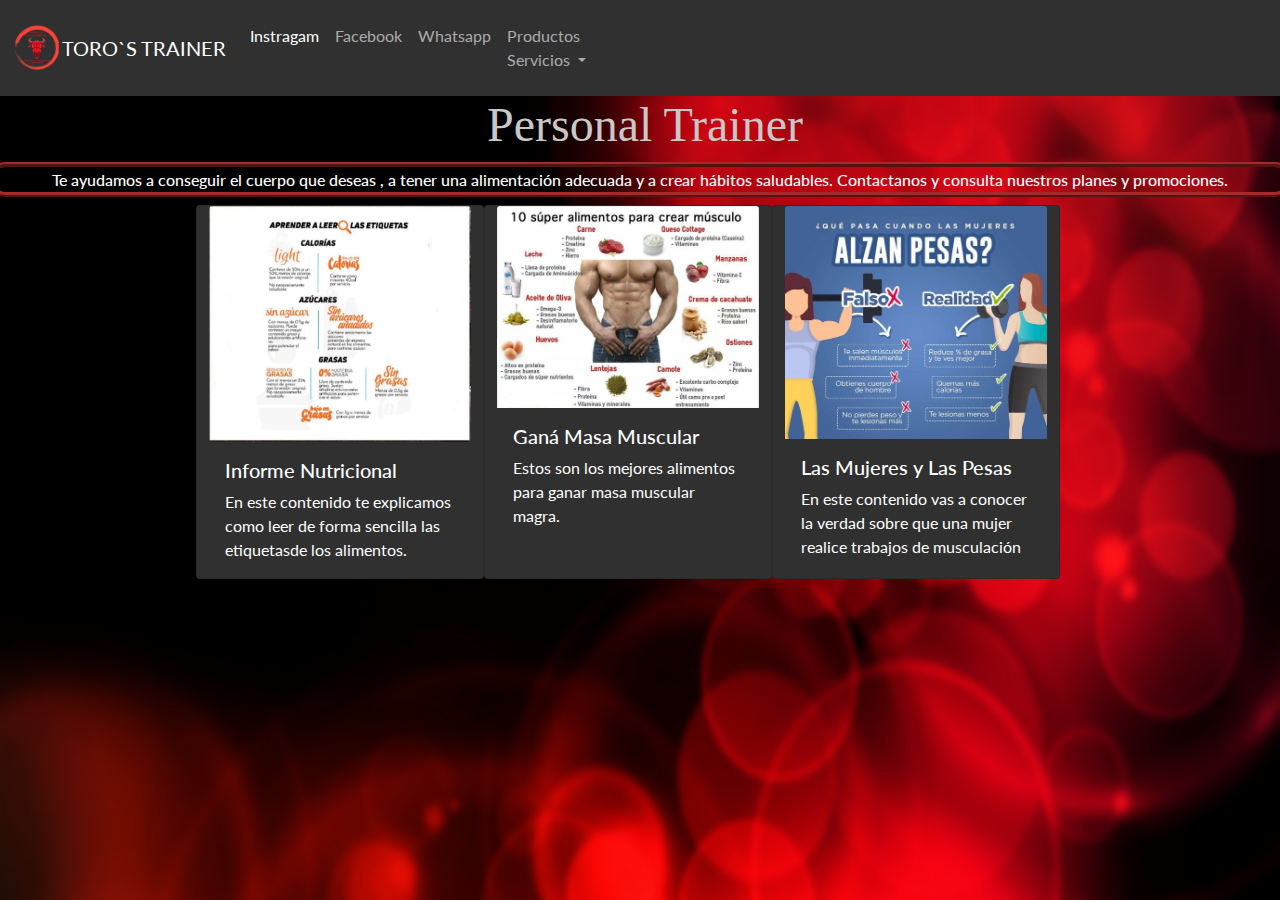
==== index.html @ 3b67339d "new" ====
<!DOCTYPE html>

<html lang="en">
<head>
    <meta charset="UTF-8">
    <meta http-equiv="X-UA-Compatible" content="IE=edge">
    <link href="https://cdn.jsdelivr.net/npm/bootstrap@5.1.3/dist/css/bootstrap.min.css" rel="stylesheet" integrity="sha384-1BmE4kWBq78iYhFldvKuhfTAU6auU8tT94WrHftjDbrCEXSU1oBoqyl2QvZ6jIW3" crossorigin="anonymous">
    <meta name="viewport" content="width=device-width, initial-scale=1.0">
    <link rel="stylesheet" href="style.css">
    <title>Asesoria sobre el cuidado del cuerpo</title>

</head>
<body>

  <!--inicio de navegavor-->

  <nav class="navbar navbar-expand-lg navbar-dark bg-dark">
    <div class="container-fluid">
      <img src="toro_preview_rev_1.png" alt="" width="50" height="50">
      <a class="navbar-brand" >TORO`S TRAINER</a>
      <button class="navbar-toggler" type="button" data-bs-toggle="collapse" data-bs-target="#navbarNav" aria-controls="navbarNav" aria-expanded="false" aria-label="Toggle navigation">
        <span class="navbar-toggler-icon"></span>
      </button>
      <div class="collapse navbar-collapse" id="navbarNav">
        <ul class="navbar-nav">
          <li class="nav-item">
            <a class="nav-link active" aria-current="page" href="https://www.instagram.com/cristian_aguirreberri/?hl=es-la" target="_new">Instragam</a>
          </li>
          <li class="nav-item">
            <a class="nav-link" href="https://www.facebook.com/Instructorenmusculacion" target="_new">Facebook</a>
          </li>
          <li class="nav-item">
            <a class="nav-link" href="https://api.whatsapp.com/send/?phone=543624029666&text=Hola%2C+quiero+informaci%C3%B3n+sobre+los+planes++y+promociones.+&app_absent=0" target="_new">Whatsapp</a>
          </li>
          <li class="nav-item dropdown">
            <a class="nav-link dropdown-toggle" href="#" id="navbarDropdown" role="button" data-bs-toggle="dropdown" aria-expanded="false">
              Productos <br>
              Servicios
            </a>
            <ul class="dropdown-menu" aria-labelledby="navbarDropdown">
              <li><a class="dropdown-item" href="index-1/index-2/index-2.html" target="_new">Plan Alimenticio</a></li>
              <li><a class="dropdown-item" href="index-3/img/index-3.html" target="_new">Suplementación</a></li>
              <li><a class="dropdown-item" href="index-4/index-4.html">Rutinas de entrenamiento</a></li>
              <li><a class="dropdown-item" href="index-1/couch.html" target="new">Coaching Online</a></li>
              <li><a class="dropdown-item" href="https://charter1488.github.io/Tobilleras/" target="_new">Tobilleras</a></li>
            </ul>
          </li>
        </ul>
      </div>
    </div>
  </nav>
  </nav>
  <!--fin de navegavor-->

  <!--inicio de titulo y parrafo-->
 <div class="row">
   <H1 class="titulote" class="text-decoration-line-through">Personal Trainer
     
  </H1>
  <h6>   
    Te ayudamos a conseguir el cuerpo que deseas , a tener una alimentación adecuada y a crear hábitos saludables. Contactanos y consulta nuestros planes y promociones.  </h6>
    <!--fin de titulo y parrafo-->

    <!--inicio de imagenes corredizas-->
  <link rel="stylesheet" href="bootstrap.min.css">
  <div class="row justify-content-center">
    <div class="card" style="width: 18rem;">
      <img src="img/aprender a leer las etiquetas.jpg" class="card-img-top" alt="...">
      <div class="card-body">
        <h5 class="card-title">Informe Nutricional</h5>
        <p class="card-text">En este contenido te explicamos como leer de forma sencilla las etiquetasde los alimentos.</p>
             </div>
             

    </div>
    <div class="card" style="width: 18rem;">
      <img src="img/Inked10 super alimentos para crear musculos_LI.jpg" class="card-img-top" alt="...">
      <div class="card-body">
        <h5 class="card-title">Ganá Masa Muscular</h5>
        <p class="card-text">Estos son los mejores alimentos para ganar masa muscular  magra.</p>
             </div>
    </div>
    <div class="card" style="width: 18rem;">
      <img src="img/quer pasa cuaçndo las mujeres alzan pesas.jpg" class="card-img-top" alt="...">
      <div class="card-body">
        <h5 class="card-title">Las Mujeres y Las Pesas</h5>
        <p class="card-text">En este contenido vas a conocer la verdad sobre que una mujer realice trabajos de musculación</p>
             </div>
    
  </div>
<!--fin de imagenes corredizas-->
<script src="https://cdn.jsdelivr.net/npm/bootstrap@5.1.3/dist/js/bootstrap.bundle.min.js" integrity="sha384-ka7Sk0Gln4gmtz2MlQnikT1wXgYsOg+OMhuP+IlRH9sENBO0LRn5q+8nbTov4+1p" crossorigin="anonymous"></script>
</body>
</html>
---- style.css ----
body {
    background: url("img/fondo.png");
    background-repeat: no-repeat;
    background-size: cover;
}
 

.titulote{
    font: size 70px;
    text-align: center;

}
h1 { 
    margin-left: 5px;
    margin-right:auto;
    font-size: 400%;
    text-align: center;
    color: rgb(202, 199, 199);
    font-family: "Homer Simpson UI";
    font-weight: 900;

}
h6 { 
    font-size: larger;
    color: #FFFEFE;
    text-align: center;
    padding: 3px 10px;
    border:brown 5px ridge;
    border-radius: 20px 
    
         

}


  table {
    color:#FFFEFE;
    font-size: 150%;
}
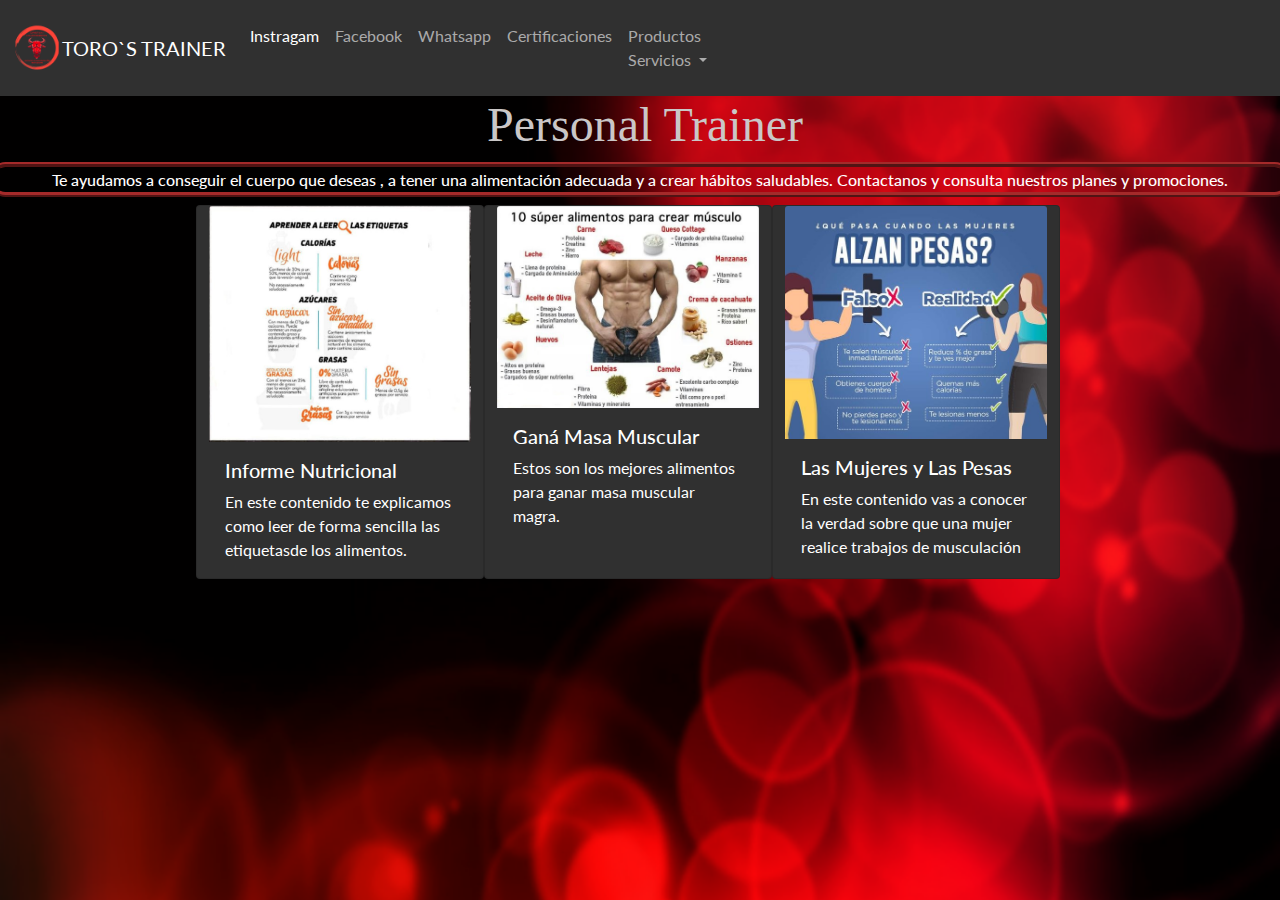
==== commit 51769a17: "certificados" ====
--- a/index.html
+++ b/index.html
@@ -32,6 +32,9 @@
           <li class="nav-item">
             <a class="nav-link" href="https://api.whatsapp.com/send/?phone=543624029666&text=Hola%2C+quiero+informaci%C3%B3n+sobre+los+planes++y+promociones.+&app_absent=0" target="_new">Whatsapp</a>
           </li>
+          <li class="nav-item">
+            <a class="nav-link" href="index-5.html/Certificados/index-5-html" target="_new">Certificaciones</a>
+          </li>
           <li class="nav-item dropdown">
             <a class="nav-link dropdown-toggle" href="#" id="navbarDropdown" role="button" data-bs-toggle="dropdown" aria-expanded="false">
               Productos <br>
@@ -45,6 +48,7 @@
               <li><a class="dropdown-item" href="https://charter1488.github.io/Tobilleras/" target="_new">Tobilleras</a></li>
             </ul>
           </li>
+          
         </ul>
       </div>
     </div>
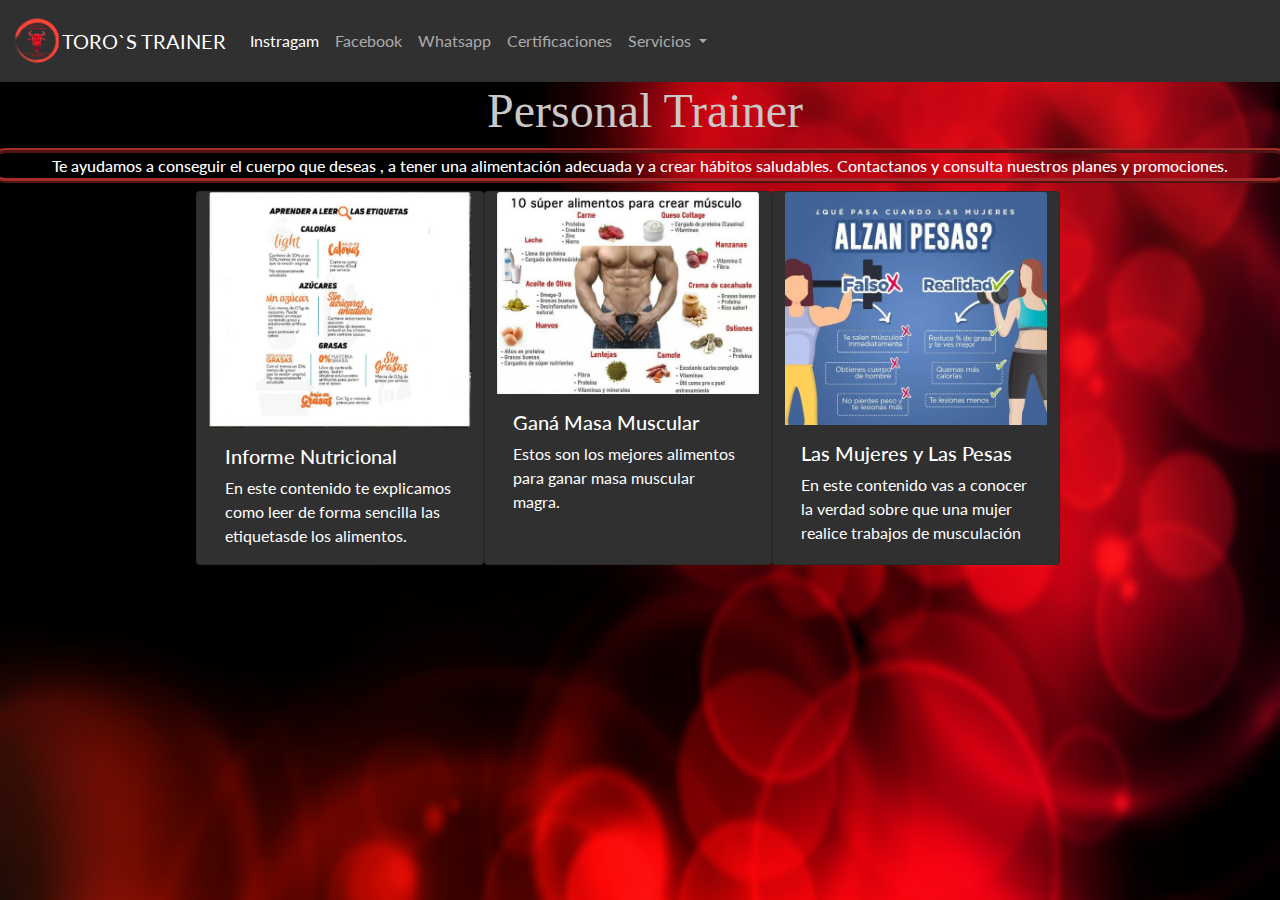
==== commit 5254e1b1: "new" ====
--- a/index.html
+++ b/index.html
@@ -33,11 +33,10 @@
             <a class="nav-link" href="https://api.whatsapp.com/send/?phone=543624029666&text=Hola%2C+quiero+informaci%C3%B3n+sobre+los+planes++y+promociones.+&app_absent=0" target="_new">Whatsapp</a>
           </li>
           <li class="nav-item">
-            <a class="nav-link" href="index-5.html/Certificados/index-5-html" target="_new">Certificaciones</a>
+            <a class="nav-link" href="index-5.html/Certificados/index-5.html" target="_new">Certificaciones</a>
           </li>
           <li class="nav-item dropdown">
             <a class="nav-link dropdown-toggle" href="#" id="navbarDropdown" role="button" data-bs-toggle="dropdown" aria-expanded="false">
-              Productos <br>
               Servicios
             </a>
             <ul class="dropdown-menu" aria-labelledby="navbarDropdown">
@@ -45,7 +44,7 @@
               <li><a class="dropdown-item" href="index-3/img/index-3.html" target="_new">Suplementación</a></li>
               <li><a class="dropdown-item" href="index-4/index-4.html">Rutinas de entrenamiento</a></li>
               <li><a class="dropdown-item" href="index-1/couch.html" target="new">Coaching Online</a></li>
-              <li><a class="dropdown-item" href="https://charter1488.github.io/Tobilleras/" target="_new">Tobilleras</a></li>
+              
             </ul>
           </li>
           
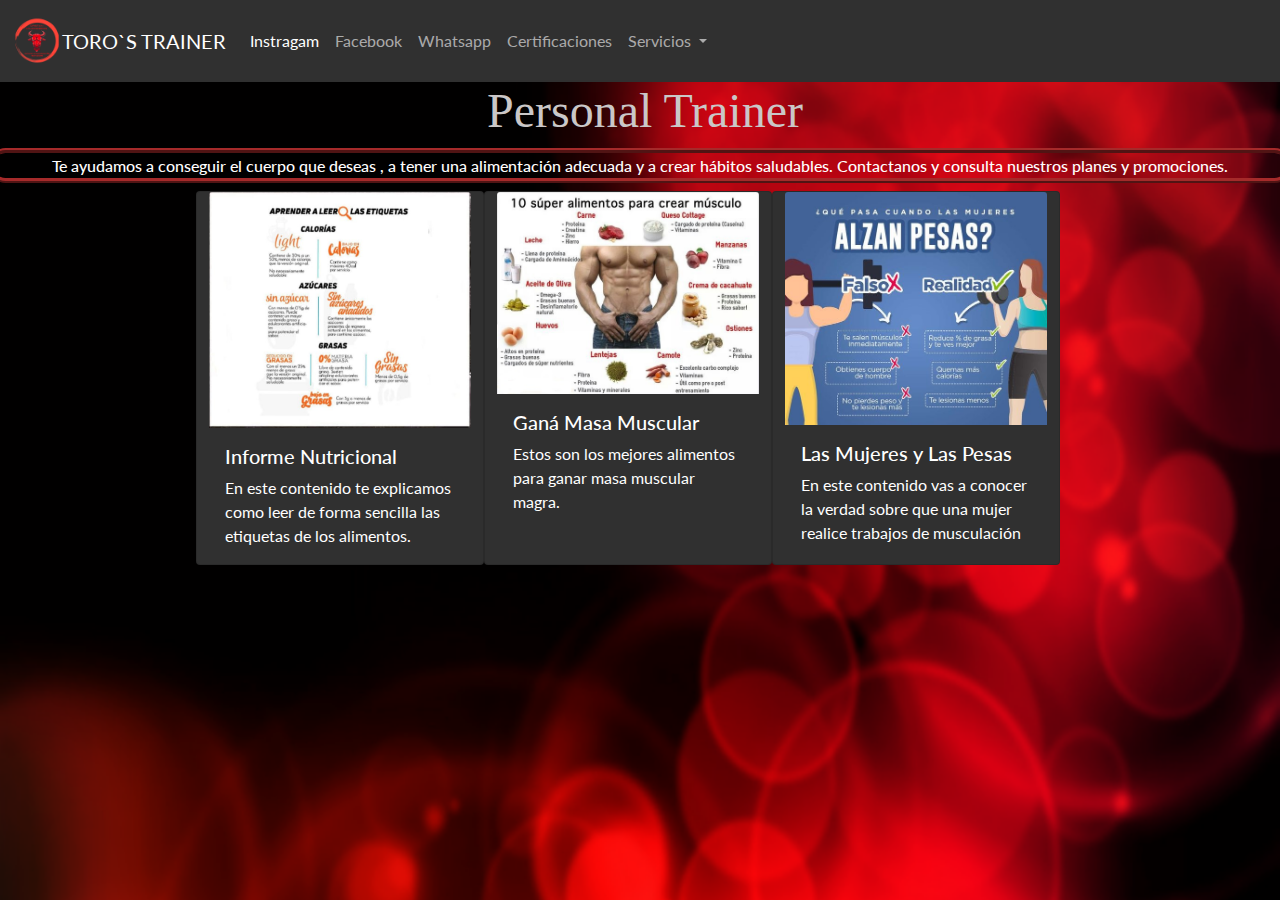
==== commit 2d5de84b: "d" ====
--- a/index.html
+++ b/index.html
@@ -71,7 +71,7 @@
       <img src="img/aprender a leer las etiquetas.jpg" class="card-img-top" alt="...">
       <div class="card-body">
         <h5 class="card-title">Informe Nutricional</h5>
-        <p class="card-text">En este contenido te explicamos como leer de forma sencilla las etiquetasde los alimentos.</p>
+        <p class="card-text">En este contenido te explicamos como leer de forma sencilla las etiquetas de los alimentos.</p>
              </div>
              
 
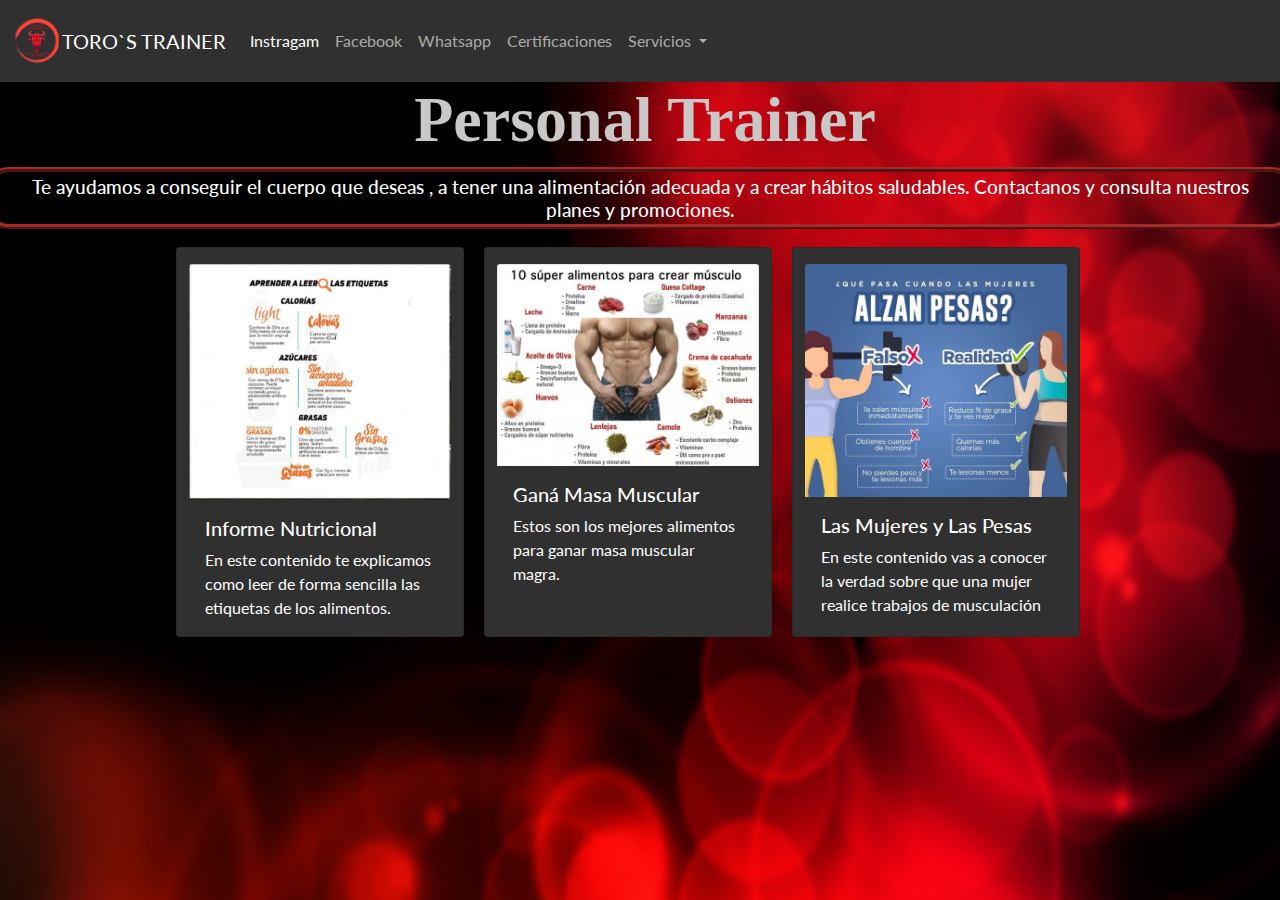
==== commit 165ffbb1: "padding" ====
--- a/index.html
+++ b/index.html
@@ -6,6 +6,7 @@
     <meta http-equiv="X-UA-Compatible" content="IE=edge">
     <link href="https://cdn.jsdelivr.net/npm/bootstrap@5.1.3/dist/css/bootstrap.min.css" rel="stylesheet" integrity="sha384-1BmE4kWBq78iYhFldvKuhfTAU6auU8tT94WrHftjDbrCEXSU1oBoqyl2QvZ6jIW3" crossorigin="anonymous">
     <meta name="viewport" content="width=device-width, initial-scale=1.0">
+    <link rel="stylesheet" href="bootstrap.min.css">
     <link rel="stylesheet" href="style.css">
     <title>Asesoria sobre el cuidado del cuerpo</title>
 
@@ -53,45 +54,48 @@
     </div>
   </nav>
   </nav>
-  <!--fin de navegavor-->
 
   <!--inicio de titulo y parrafo-->
+
  <div class="row">
    <H1 class="titulote" class="text-decoration-line-through">Personal Trainer
      
   </H1>
   <h6>   
     Te ayudamos a conseguir el cuerpo que deseas , a tener una alimentación adecuada y a crear hábitos saludables. Contactanos y consulta nuestros planes y promociones.  </h6>
-    <!--fin de titulo y parrafo-->
 
     <!--inicio de imagenes corredizas-->
-  <link rel="stylesheet" href="bootstrap.min.css">
+
+  
   <div class="row justify-content-center">
-    <div class="card" style="width: 18rem;">
+    <div class="card pt-3" style="width: 18rem;"id="imagenes">
       <img src="img/aprender a leer las etiquetas.jpg" class="card-img-top" alt="...">
       <div class="card-body">
         <h5 class="card-title">Informe Nutricional</h5>
         <p class="card-text">En este contenido te explicamos como leer de forma sencilla las etiquetas de los alimentos.</p>
-             </div>
-             
+      </div>
+    </div>
 
-    </div>
-    <div class="card" style="width: 18rem;">
+    <div class="card pt-3" style="width: 18rem;"id="imagenes">
       <img src="img/Inked10 super alimentos para crear musculos_LI.jpg" class="card-img-top" alt="...">
       <div class="card-body">
         <h5 class="card-title">Ganá Masa Muscular</h5>
         <p class="card-text">Estos son los mejores alimentos para ganar masa muscular  magra.</p>
-             </div>
+      </div>
     </div>
-    <div class="card" style="width: 18rem;">
+
+    <div class="card pt-3" style="width: 18rem;"id="imagenes">
       <img src="img/quer pasa cuaçndo las mujeres alzan pesas.jpg" class="card-img-top" alt="...">
       <div class="card-body">
         <h5 class="card-title">Las Mujeres y Las Pesas</h5>
         <p class="card-text">En este contenido vas a conocer la verdad sobre que una mujer realice trabajos de musculación</p>
-             </div>
-    
-  </div>
-<!--fin de imagenes corredizas-->
+      </div>
+    </div>
+  <div>
+
+<!----------BOOTSTRAP-JS------------->
+
 <script src="https://cdn.jsdelivr.net/npm/bootstrap@5.1.3/dist/js/bootstrap.bundle.min.js" integrity="sha384-ka7Sk0Gln4gmtz2MlQnikT1wXgYsOg+OMhuP+IlRH9sENBO0LRn5q+8nbTov4+1p" crossorigin="anonymous"></script>
+
 </body>
 </html>--- a/style.css
+++ b/style.css
@@ -1,9 +1,12 @@
+/*========FONDO========*/
+
 body {
     background: url("img/fondo.png");
     background-repeat: no-repeat;
     background-size: cover;
 }
  
+/*========TITULO========*/
 
 .titulote{
     font: size 70px;
@@ -37,3 +40,11 @@
     color:#FFFEFE;
     font-size: 150%;
 }
+
+/*========FOTOS-Y-TEXTO========*/
+
+#imagenes{
+    margin-top: 10px;
+    margin-left: 10px;
+    margin-right: 10px;
+}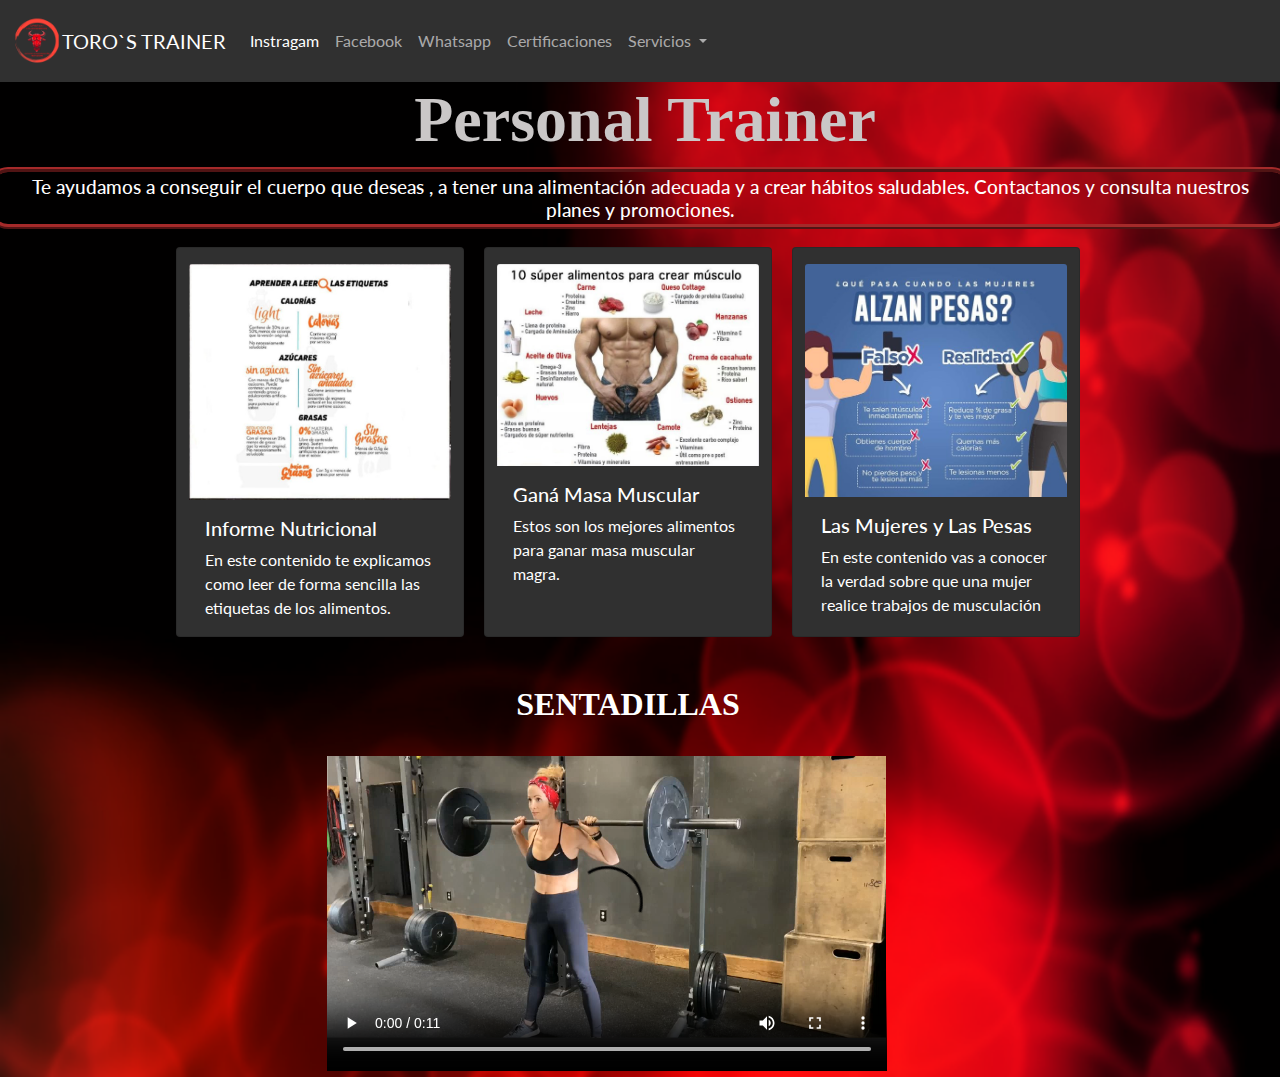
==== commit 75484a55: "change" ====
--- a/index.html
+++ b/index.html
@@ -92,6 +92,17 @@
       </div>
     </div>
   <div>
+    <br>
+    <!----------VIDEOS-INTERACTIVOS------------->
+
+<div class="container-fluid justify-content-center p-4"style="width: 650px; height: 350px;">
+
+<h3 id="senta">SENTADILLAS</h3>
+<br>
+<video  width="560" height="315" loop="1" controls="1" autoplay="1" src="videos/sentadilla.mp4"></video>
+<br>
+
+</div>
 
 <!----------BOOTSTRAP-JS------------->
 
--- a/style.css
+++ b/style.css
@@ -47,4 +47,12 @@
     margin-top: 10px;
     margin-left: 10px;
     margin-right: 10px;
+}
+
+/*========TITULO-VIDEO========*/
+
+#senta{
+    text-align: center;
+    font-family: "Homer Simpson UI";
+    font-weight: 900;
 }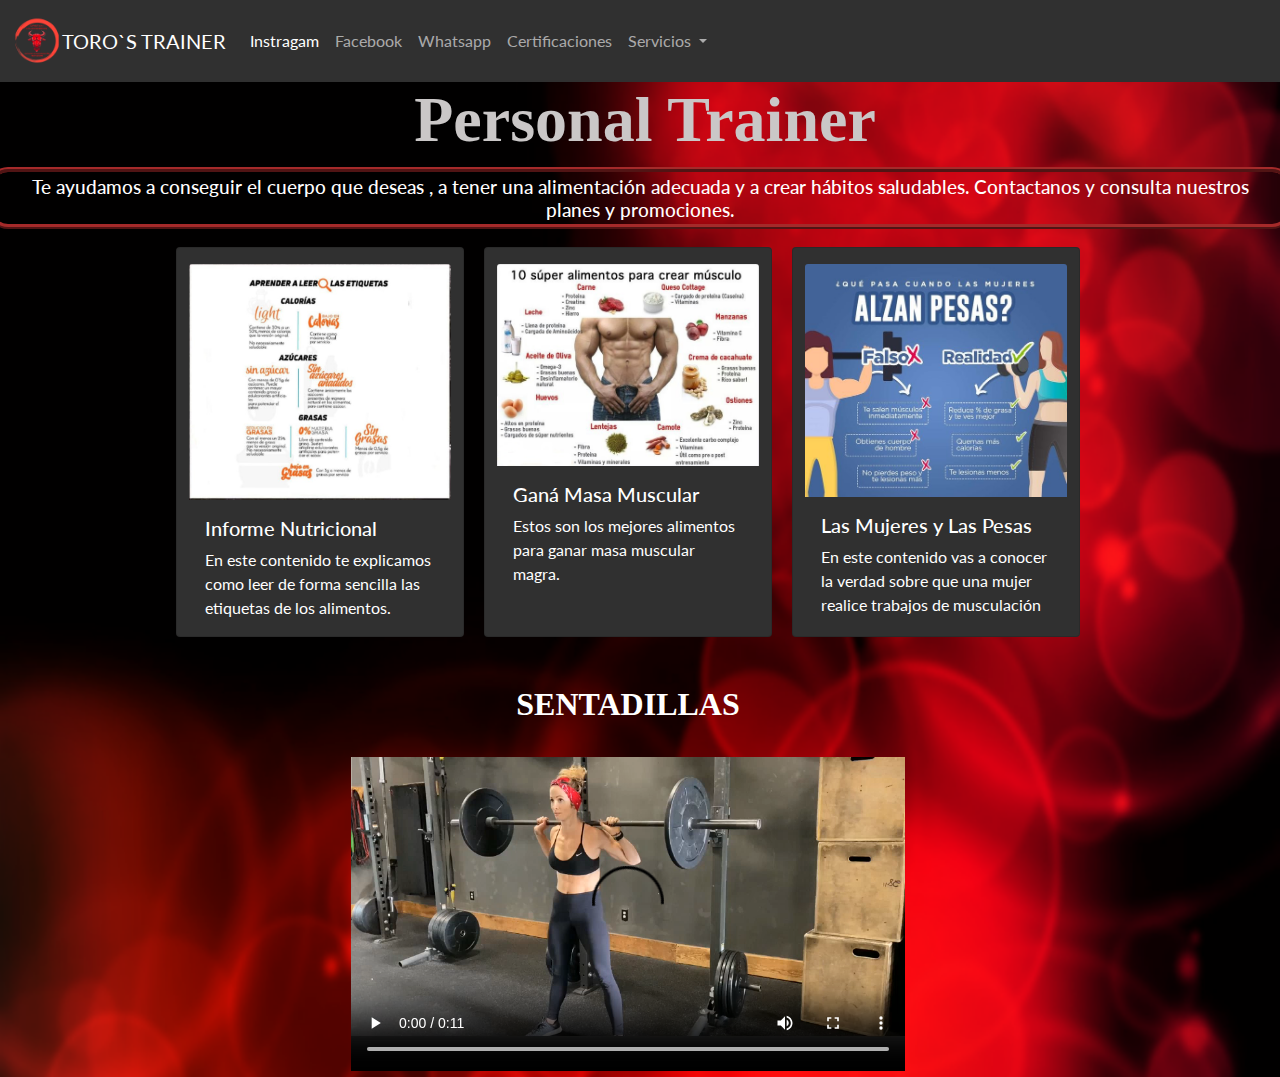
==== commit c27417cd: "f" ====
--- a/index.html
+++ b/index.html
@@ -99,7 +99,7 @@
 
 <h3 id="senta">SENTADILLAS</h3>
 <br>
-<video  width="560" height="315" loop="1" controls="1" autoplay="1" src="videos/sentadilla.mp4"></video>
+<video class="container-fluid" width="560" height="315" loop="1" controls="1" autoplay="1" src="videos/sentadilla.mp4"></video>
 <br>
 
 </div>
